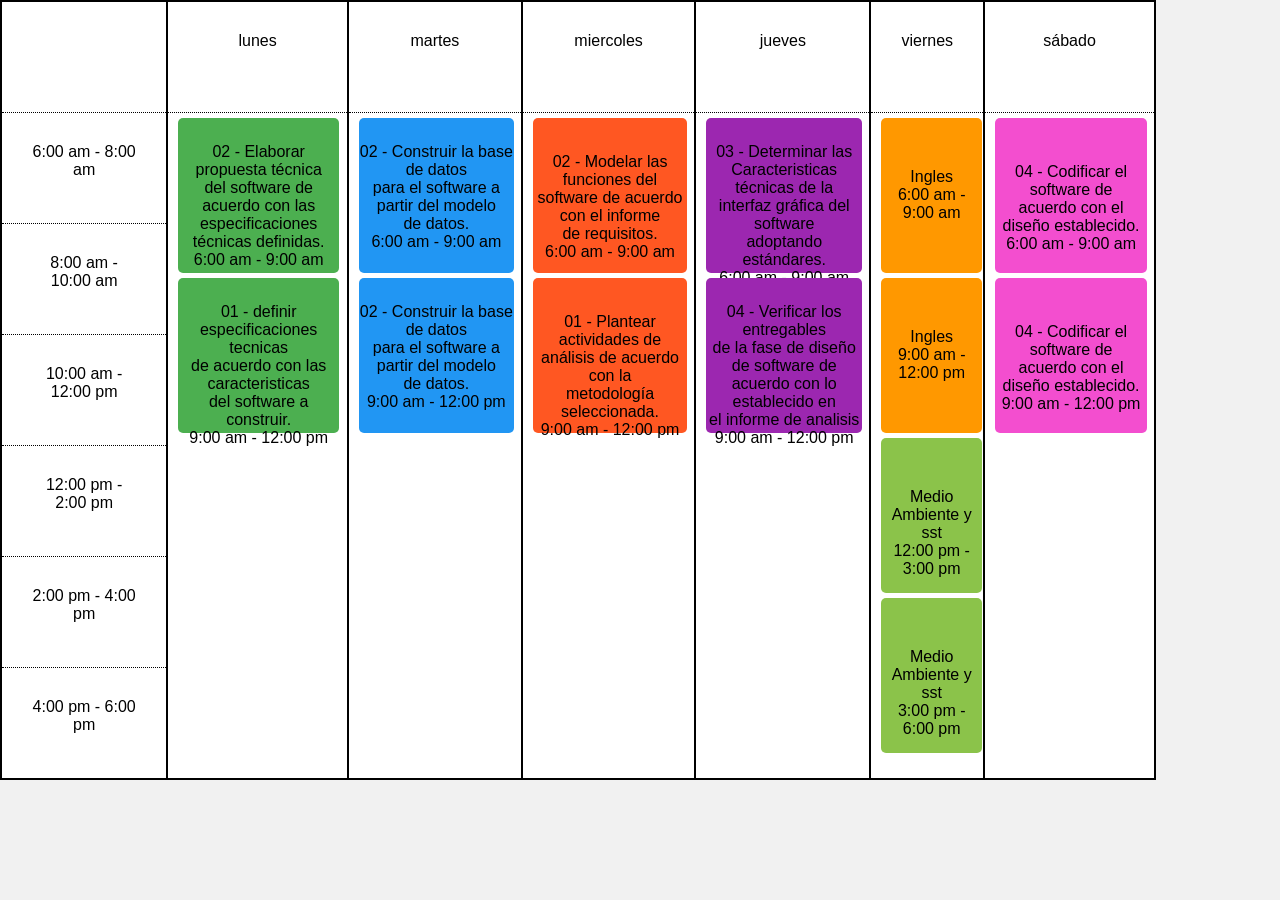
==== evidencia-flex/index.html @ dd1bfe50 "Evidencia Horario" ====
<!DOCTYPE html>
<html lang="en">
<head>
    <meta charset="UTF-8">
    <meta name="viewport" content="width=device-width, initial-scale=1.0">
    <title>Document</title>
    <link rel="stylesheet" href="style.css">
</head>
<body>
    <div class="container">
        <div class="horas">
            <div class="hora"></div>
            <div class="hora">6:00 am - 8:00 am</div>
            <div class="hora">8:00 am - 10:00 am</div>
            <div class="hora">10:00 am - 12:00 pm</div>
            <div class="hora">12:00 pm - 2:00 pm</div>
            <div class="hora">2:00 pm - 4:00 pm</div>
            <div class="hora">4:00 pm - 6:00 pm</div>
        </div>
        <div class="dias">
            <div class="dia">
                <div class="encabezado-dia">lunes</div>
                    <div class="clase-progra">
                        <p>02 - Elaborar propuesta técnica</p>
                        <p>del software de acuerdo con las</p>
                        <p>especificaciones técnicas definidas.</p>
                        <p>6:00 am - 9:00 am</p>
                    </div>
                    <div class="clase-progra2">
                        <p>01 - definir especificaciones tecnicas</p>
                        <p>de acuerdo con las caracteristicas</p>
                        <p>del software a construir.</p>
                        <p>9:00 am - 12:00 pm</p>
                    </div>
            </div>
            <div class="dia">
                <div class="encabezado-dia">martes</div>
                <div class="clase-bd">
                    <p>02 - Construir la base de datos</p>
                    <p>para el software a partir del modelo</p>
                    <p>de datos.</p>
                    <p>6:00 am - 9:00 am</p>                   
                </div>
                <div class="clase-bd2">
                    <p>02 - Construir la base de datos</p>
                    <p>para el software a partir del modelo</p>
                    <p>de datos.</p>
                    <p>9:00 am - 12:00 pm</p>
                </div>
                
            </div>
            <div class="dia">
                <div class="encabezado-dia">miercoles</div>
                <div class="clase-requi">
                    <p>02 - Modelar las funciones del</p>
                    <p>software de acuerdo con el informe</p>
                    <p>de requisitos.</p>
                    <p>6:00 am - 9:00 am</p>
                </div>
                <div class="clase-requi2">
                    <p>01 - Plantear actividades de</p>
                    <p>análisis de acuerdo con la</p>
                    <p>metodología seleccionada.</p>
                    <p>9:00 am - 12:00 pm</p>
                </div>
            </div>
            <div class="dia">
                <div class="encabezado-dia">jueves</div>
                <div class="clase-html">
                    <p>03 - Determinar las</p>
                    <p>Caracteristicas técnicas de la</p>
                    <p>interfaz gráfica del software</p>
                    <p>adoptando estándares.</p>
                    <p>6:00 am - 9:00 am</p>
                </div>
                <div class="clase-html2">
                    <p>04 - Verificar los entregables</p>
                    <p>de la fase de diseño de software de</p>
                    <p>acuerdo con lo establecido en</p>
                    <p>el informe de analisis</p>
                    <p>9:00 am - 12:00 pm</p>
                </div>
            </div>
            <div class="dia">
                <div class="encabezado-dia">viernes</div>
                    <div class="clase-ingles">
                        <p>Ingles</p>
                        <p>6:00 am - 9:00 am</p>
                    </div>
                    <div class="clase-ingles2">
                        <p>Ingles</p>
                        <p>9:00 am - 12:00 pm</p>
                    </div>
                    <div class="clase-ambiente">
                        <p>Medio Ambiente y sst</p>
                        <p>12:00 pm - 3:00 pm</p>
                    </div>
                    <div class="clase-ambiente2">
                        <p>Medio Ambiente y sst</p>
                        <p>3:00 pm - 6:00 pm</p>
                    </div>
            </div>
            <div class="dia_sabado">
                <div class="encabezado-dia">sábado</div>
                    <div class="clase-py">
                        <p>04 - Codificar el software de</p>
                        <p>acuerdo con el diseño establecido.</p>
                        <p>6:00 am - 9:00 am</p>
                    </div>
                    <div class="clase-py2">
                        <p>04 - Codificar el software de</p>
                        <p>acuerdo con el diseño establecido.</p>
                        <p>9:00 am - 12:00 pm</p>
                    </div>
            </div>
        </div>
    </div>
</body>
</html>
---- evidencia-flex/style.css ----
*{
    margin: 0;
    padding: 0;
}

body{
    background-color: #f1f1f1;
    font-family: Arial, sans-serif;
    font-size: 16px;
}


.container{
    display:flex;
    flex-direction: row;
    background-color: #fff;
    width: 90%;
    
    border: black solid 2px;
    align-items: stretch;
}

.horas{
    display: flex;
    flex-direction: column;
    border-right: black solid 2px;
    width: 15%;
}

.hora{
    display: block;
    border-top: black dotted 1px;
    height: 50px;
    text-align: center;
    padding: 30px;
}

.hora:first-child{
    border-top: none;
}

.dias{
    display: flex;
    flex-direction: row;
    width: 90%;
}

.dia{
    display: flex;
    flex-direction: column;
    border-right: black solid 2px;
    flex-grow: 1;
}

.encabezado-dia{
    display: block;
    border-bottom: black dotted 1px;
    height: 111px;
    padding: 30px;
    box-sizing: border-box;
    text-align: center;
}

.clase-progra{
    position: relative;
    left: 10px;
    top: 5px;
    width: 90%;
    height: 155px;
    background-color: #4CAF50;
    border-radius: 5px;
    text-align: center;
    padding-top: 25px;
    box-sizing: border-box;
}

.clase-progra2{
    position: relative;
    left: 10px;
    top: 10px;
    width: 90%;
    height: 155px;
    background-color: #4CAF50;
    border-radius: 5px;
    text-align: center;
    padding-top: 25px;
    box-sizing: border-box;
}

.clase-bd{
    position: relative;
    left: 10px;
    top: 5px;
    width: 90%;
    height: 155px;
    background-color: #2196F3;
    border-radius: 5px;
    text-align: center;
    padding-top: 25px;
    box-sizing: border-box;
}

.clase-bd2{
    position: relative;
    left: 10px;
    top: 10px;
    width: 90%;
    height: 155px;
    background-color: #2196F3;
    border-radius: 5px;
    text-align: center;
    padding-top: 25px;
    box-sizing: border-box;
}

.clase-requi{
    position: relative;
    left: 10px;
    top: 5px;
    width: 90%;
    height: 155px;
    background-color: #FF5722;
    border-radius: 5px;
    text-align: center;
    padding-top: 35px;
    box-sizing: border-box;
}

.clase-requi2{
    position: relative;
    left: 10px;
    top: 10px;
    width: 90%;
    height: 155px;
    background-color: #FF5722;
    border-radius: 5px;
    text-align: center;
    padding-top: 35px;
    box-sizing: border-box;
}

.clase-html{
    position: relative;
    left: 10px;
    top: 5px;
    width: 90%;
    height: 155px;
    background-color: #9C27B0;
    border-radius: 5px;
    text-align: center;
    padding-top: 25px;
    box-sizing: border-box;
}

.clase-html2{
    position: relative;
    left: 10px;
    top: 10px;
    width: 90%;
    height: 155px;
    background-color: #9C27B0;
    border-radius: 5px;
    text-align: center;
    padding-top: 25px;
    box-sizing: border-box;
}

.clase-ingles{
    position: relative;
    left: 10px;
    top: 5px;
    width: 90%;
    height: 155px;
    background-color: #FF9800;
    border-radius: 5px;
    text-align: center;
    padding-top: 50px;
    box-sizing: border-box;
}

.clase-ingles2{
    position: relative;
    left: 10px;
    top: 10px;
    width: 90%;
    height: 155px;
    background-color: #FF9800;
    border-radius: 5px;
    text-align: center;
    padding-top: 50px;
    box-sizing: border-box;
}

.clase-ambiente{
    position: relative;
    left: 10px;
    top: 15px;
    width: 90%;
    height: 155px;
    background-color: #8BC34A;
    border-radius: 5px;
    text-align: center;
    padding-top: 50px;
    box-sizing: border-box;
}

.clase-ambiente2{
    position: relative;
    left: 10px;
    top: 20px;
    width: 90%;
    height: 155px;
    background-color: #8BC34A;
    border-radius: 5px;
    text-align: center;
    padding-top: 50px;
    box-sizing: border-box;
}

.clase-py{
    position: relative;
    left: 10px;
    top: 5px;
    width: 90%;
    height: 155px;
    background-color: #f34ecf;
    border-radius: 5px;
    text-align: center;
    padding-top: 45px;
    box-sizing: border-box;
}

.clase-py2{
    position: relative;
    left: 10px;
    top: 10px;
    width: 90%;
    height: 155px;
    background-color: #f34ecf;
    border-radius: 5px;
    text-align: center;
    padding-top: 45px;
    box-sizing: border-box;
}

.dia_sabado{
    border-right: none;
}
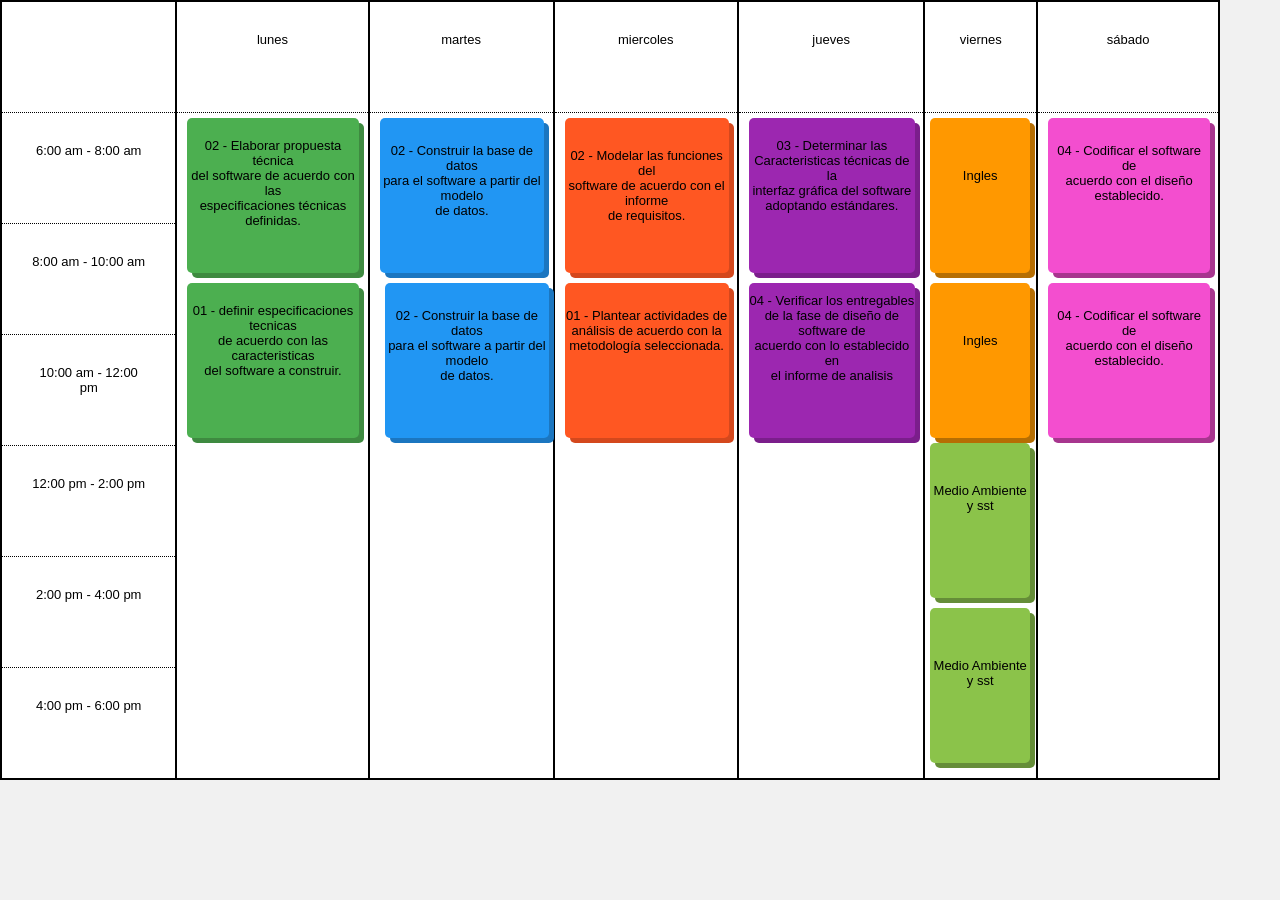
==== commit b1f50563: "Remove time slots from program descriptions Removed time slots from various program sections in inde" ====
--- a/evidencia-flex/index.html
+++ b/evidencia-flex/index.html
@@ -24,13 +24,12 @@
                         <p>02 - Elaborar propuesta técnica</p>
                         <p>del software de acuerdo con las</p>
                         <p>especificaciones técnicas definidas.</p>
-                        <p>6:00 am - 9:00 am</p>
-                    </div>
+                                            </div>
                     <div class="clase-progra2">
                         <p>01 - definir especificaciones tecnicas</p>
                         <p>de acuerdo con las caracteristicas</p>
                         <p>del software a construir.</p>
-                        <p>9:00 am - 12:00 pm</p>
+                        
                     </div>
             </div>
             <div class="dia">
@@ -39,13 +38,13 @@
                     <p>02 - Construir la base de datos</p>
                     <p>para el software a partir del modelo</p>
                     <p>de datos.</p>
-                    <p>6:00 am - 9:00 am</p>                   
+                                      
                 </div>
                 <div class="clase-bd2">
                     <p>02 - Construir la base de datos</p>
                     <p>para el software a partir del modelo</p>
                     <p>de datos.</p>
-                    <p>9:00 am - 12:00 pm</p>
+                    
                 </div>
                 
             </div>
@@ -55,13 +54,12 @@
                     <p>02 - Modelar las funciones del</p>
                     <p>software de acuerdo con el informe</p>
                     <p>de requisitos.</p>
-                    <p>6:00 am - 9:00 am</p>
-                </div>
+                                    </div>
                 <div class="clase-requi2">
                     <p>01 - Plantear actividades de</p>
                     <p>análisis de acuerdo con la</p>
                     <p>metodología seleccionada.</p>
-                    <p>9:00 am - 12:00 pm</p>
+                    
                 </div>
             </div>
             <div class="dia">
@@ -71,49 +69,46 @@
                     <p>Caracteristicas técnicas de la</p>
                     <p>interfaz gráfica del software</p>
                     <p>adoptando estándares.</p>
-                    <p>6:00 am - 9:00 am</p>
-                </div>
+                                    </div>
                 <div class="clase-html2">
                     <p>04 - Verificar los entregables</p>
                     <p>de la fase de diseño de software de</p>
                     <p>acuerdo con lo establecido en</p>
                     <p>el informe de analisis</p>
-                    <p>9:00 am - 12:00 pm</p>
+                    
                 </div>
             </div>
             <div class="dia">
                 <div class="encabezado-dia">viernes</div>
                     <div class="clase-ingles">
                         <p>Ingles</p>
-                        <p>6:00 am - 9:00 am</p>
-                    </div>
+                                            </div>
                     <div class="clase-ingles2">
                         <p>Ingles</p>
-                        <p>9:00 am - 12:00 pm</p>
+                        
                     </div>
                     <div class="clase-ambiente">
                         <p>Medio Ambiente y sst</p>
-                        <p>12:00 pm - 3:00 pm</p>
+                        
                     </div>
                     <div class="clase-ambiente2">
                         <p>Medio Ambiente y sst</p>
-                        <p>3:00 pm - 6:00 pm</p>
-                    </div>
+                                            </div>
             </div>
             <div class="dia_sabado">
                 <div class="encabezado-dia">sábado</div>
                     <div class="clase-py">
                         <p>04 - Codificar el software de</p>
                         <p>acuerdo con el diseño establecido.</p>
-                        <p>6:00 am - 9:00 am</p>
+                        
                     </div>
                     <div class="clase-py2">
                         <p>04 - Codificar el software de</p>
                         <p>acuerdo con el diseño establecido.</p>
-                        <p>9:00 am - 12:00 pm</p>
+                        
                     </div>
             </div>
         </div>
     </div>
 </body>
-</html>+</html>
--- a/evidencia-flex/style.css
+++ b/evidencia-flex/style.css
@@ -6,7 +6,7 @@
 body{
     background-color: #f1f1f1;
     font-family: Arial, sans-serif;
-    font-size: 16px;
+    font-size: 13px;
 }
 
 
@@ -14,8 +14,7 @@
     display:flex;
     flex-direction: row;
     background-color: #fff;
-    width: 90%;
-    
+    width: 95%;
     border: black solid 2px;
     align-items: stretch;
 }
@@ -70,21 +69,23 @@
     background-color: #4CAF50;
     border-radius: 5px;
     text-align: center;
-    padding-top: 25px;
-    box-sizing: border-box;
+    padding-top: 20px;
+    box-sizing: border-box;
+    box-shadow: #3e8a40 5px 5px;
 }
 
 .clase-progra2{
     position: relative;
     left: 10px;
-    top: 10px;
+    top: 15px;
     width: 90%;
     height: 155px;
     background-color: #4CAF50;
     border-radius: 5px;
     text-align: center;
-    padding-top: 25px;
-    box-sizing: border-box;
+    padding-top: 20px;
+    box-sizing: border-box;
+    box-shadow: #3e8a40 5px 5px;
 }
 
 .clase-bd{
@@ -98,12 +99,13 @@
     text-align: center;
     padding-top: 25px;
     box-sizing: border-box;
+    box-shadow:#1b76c0 5px 5px;
 }
 
 .clase-bd2{
     position: relative;
-    left: 10px;
-    top: 10px;
+    left: 15px;
+    top: 15px;
     width: 90%;
     height: 155px;
     background-color: #2196F3;
@@ -111,6 +113,7 @@
     text-align: center;
     padding-top: 25px;
     box-sizing: border-box;
+    box-shadow:#1b76c0 5px 5px;
 }
 
 .clase-requi{
@@ -122,21 +125,23 @@
     background-color: #FF5722;
     border-radius: 5px;
     text-align: center;
-    padding-top: 35px;
-    box-sizing: border-box;
+    padding-top: 30px;
+    box-sizing: border-box;
+    box-shadow:#d4481d 5px 5px;
 }
 
 .clase-requi2{
     position: relative;
     left: 10px;
-    top: 10px;
+    top: 15px;
     width: 90%;
     height: 155px;
     background-color: #FF5722;
     border-radius: 5px;
     text-align: center;
-    padding-top: 35px;
-    box-sizing: border-box;
+    padding-top: 25px;
+    box-sizing: border-box;
+    box-shadow:#d4481d 5px 5px;
 }
 
 .clase-html{
@@ -148,26 +153,28 @@
     background-color: #9C27B0;
     border-radius: 5px;
     text-align: center;
-    padding-top: 25px;
-    box-sizing: border-box;
+    padding-top: 20px;
+    box-sizing: border-box;
+    box-shadow: #7b1e8b 5px 5px; 
 }
 
 .clase-html2{
     position: relative;
     left: 10px;
-    top: 10px;
+    top: 15px;
     width: 90%;
     height: 155px;
     background-color: #9C27B0;
     border-radius: 5px;
     text-align: center;
-    padding-top: 25px;
-    box-sizing: border-box;
+    padding-top: 10px;
+    box-sizing: border-box;
+    box-shadow: #7b1e8b 5px 5px;
 }
 
 .clase-ingles{
     position: relative;
-    left: 10px;
+    left: 5px;
     top: 5px;
     width: 90%;
     height: 155px;
@@ -176,12 +183,13 @@
     text-align: center;
     padding-top: 50px;
     box-sizing: border-box;
+    box-shadow: #b66e03 5px 5px;
 }
 
 .clase-ingles2{
     position: relative;
-    left: 10px;
-    top: 10px;
+    left: 5px;
+    top: 15px;
     width: 90%;
     height: 155px;
     background-color: #FF9800;
@@ -189,32 +197,35 @@
     text-align: center;
     padding-top: 50px;
     box-sizing: border-box;
+    box-shadow: #b66e03 5px 5px;
 }
 
 .clase-ambiente{
     position: relative;
-    left: 10px;
-    top: 15px;
+    left: 5px;
+    top: 20px;
     width: 90%;
     height: 155px;
     background-color: #8BC34A;
     border-radius: 5px;
     text-align: center;
+    padding-top: 40px;
+    box-sizing: border-box;
+    box-shadow: #658d38 5px 5px;
+}
+
+.clase-ambiente2{
+    position: relative;
+    left: 5px;
+    top: 30px;
+    width: 90%;
+    height: 155px;
+    background-color: #8BC34A;
+    border-radius: 5px;
+    text-align: center;
     padding-top: 50px;
     box-sizing: border-box;
-}
-
-.clase-ambiente2{
-    position: relative;
-    left: 10px;
-    top: 20px;
-    width: 90%;
-    height: 155px;
-    background-color: #8BC34A;
-    border-radius: 5px;
-    text-align: center;
-    padding-top: 50px;
-    box-sizing: border-box;
+    box-shadow: #658d38 5px 5px;
 }
 
 .clase-py{
@@ -226,23 +237,25 @@
     background-color: #f34ecf;
     border-radius: 5px;
     text-align: center;
-    padding-top: 45px;
-    box-sizing: border-box;
+    padding-top: 25px;
+    box-sizing: border-box;
+    box-shadow: #a7358e 5px 5px;
 }
 
 .clase-py2{
     position: relative;
     left: 10px;
-    top: 10px;
+    top: 15px;
     width: 90%;
     height: 155px;
     background-color: #f34ecf;
     border-radius: 5px;
     text-align: center;
-    padding-top: 45px;
-    box-sizing: border-box;
+    padding-top: 25px;
+    box-sizing: border-box;
+    box-shadow: #a7358e 5px 5px;
 }
 
 .dia_sabado{
     border-right: none;
-}+}
